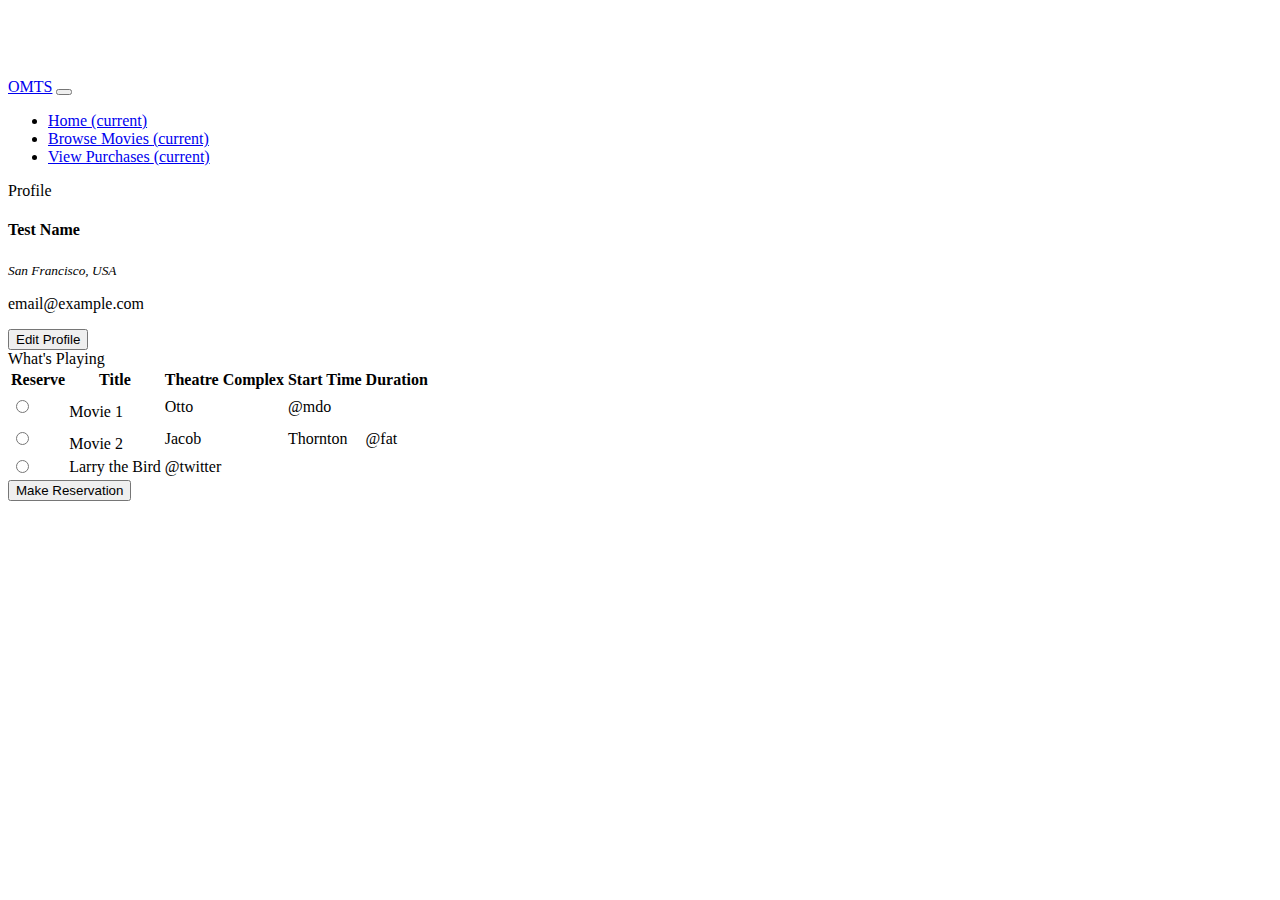
==== customer.html @ 81ef5032 "started customer page" ====
<!doctype html>
<html lang="en">
  <head>
    <meta charset="utf-8">
    <meta name="viewport" content="width=device-width, initial-scale=1, shrink-to-fit=no">
    <meta name="description" content="">
    <meta name="author" content="">
    <link rel="icon" href="./../bootstrap-4.0.0favicon.ico">

    <title>Customer</title>

    <!-- Bootstrap core CSS -->
    <link href="./../bootstrap-4.0.0/dist/css/bootstrap.min.css" rel="stylesheet">
    <!--https://bootsnipp.com/snippets/featured/login-and-register-tabbed-form -->
    <!-- Custom styles for this template -->
    <link href="customer.css" rel="stylesheet">
    <nav class="navbar navbar-expand-md navbar-dark bg-dark fixed-top">
            <a class="navbar-brand" href="#">OMTS</a>
            <button class="navbar-toggler" type="button" data-toggle="collapse" data-target="#navbarsExampleDefault" aria-controls="navbarsExampleDefault" aria-expanded="false" aria-label="Toggle navigation">
              <span class="navbar-toggler-icon"></span>
            </button>
      
            <div class="collapse navbar-collapse" id="navbarsExampleDefault">
              <ul class="navbar-nav mr-auto">
                <li class="nav-item active">
                  <a class="nav-link" data-toggle="tooltip" title="Home" href="#">Home <span class="sr-only">(current)</span></a>
                </li>
                <li class="nav-item active">
                    <a class="nav-link" data-toggle="tooltip" title="Browse Movies, Make Reservations" href="#">Browse Movies <span class="sr-only">(current)</span></a>
                </li>
                
                <li class="nav-item active">
                    <a class="nav-link" data-toggle="tooltip" title="View or cancel purchases" href="#">View Purchases <span class="sr-only">(current)</span></a>
                </li>
    
              </ul>
             <!-- <form class="form-inline my-2 my-lg-0">
                <input class="form-control mr-sm-2" type="text" placeholder="Search" aria-label="Search">
                <button class="btn btn-outline-success my-2 my-sm-0" type="submit">Search</button>
              </form>-->
            </div>
          </nav>
  </head>

  <body>

    

    <div class="container">    

    <div class="row">
            <div class="col-md-3">
            <div class="card card-default">
                    <div class="card-header">Profile</div>
                    <div class="card-body">
                        <h4 id="user-name">Test Name</h4>
                        <small><cite title="San Francisco, USA" id="user-city">San Francisco, USA <i class="glyphicon glyphicon-map-marker">
                        </i></cite></small>
                        <p>
                                <i class="glyphicon glyphicon-envelope" id="user-email"></i>email@example.com
                        </p>
                        <div class="btn-group">
                        <!-- load user info --> 
                        <!-- edit profile button-->
                        <!-- Provides extra visual weight and identifies the primary action in a set of buttons -->
                        <button type="button" class="btn btn-danger">Edit Profile</button>
                        </div>
                    </div>
            </div>
            </div>
        <div class="col-md-9">
        <div class="card card-default">
            <div class="card-header">What's Playing</div>
            <div class="card-body">

                    <table class="table table-hover">
                            <thead>
                              <tr>
                                    <th scope="col">Reserve</th>
                                <th scope="col">Title</th>
                                <th scope="col">Theatre Complex</th>
                                <th scope="col">Start Time</th>
                                <th scope="col">Duration</th>
                                
                              </tr>
                            </thead>
                            <tbody>
                              <tr>
                                    <td>
                                        <div class="radio">
                                            <label><input type="radio" id='regular' name="optradio"></label>
                                        </div>
                                    </td>
                                    <td> 
                                        <div class="radiotext">
                                        <label for='movie1'>Movie 1</label>
                                        </td>

                                <td>Otto</td>
                                <td>@mdo</td>
                                
                              </tr>
                              <tr>
                                    <td><div class="radio">
                                            <label><input type="radio" id='regular' name="optradio"></label>
                                        </div></td>
                                        <td> 
                                            <div class="radiotext">
                                             <label for='movie2'>Movie 2</label>
                                        </td>
              
                                <td>Jacob</td>
                                <td>Thornton</td>
                                <td>@fat</td>
                              </tr>
                              <tr>
                                <td><div class="radio">
                                            <label><input type="radio" id='regular' name="optradio"></label>
                                     </div></td>
                                <td>Larry the Bird</td>
                                <td>@twitter</td>
                              </tr>
                            </tbody>
                          </table>
                          <div class="btn-group">

                                <button type="button" id="reservation" class="btn btn-primary">Make Reservation</button>
                        </div>
            </div>
        </div>
    </div>

    </div>
</div>




    <!-- Bootstrap core JavaScript
    ================================================== -->
    <!-- Placed at the end of the document so the pages load faster -->
    <script src="https://code.jquery.com/jquery-3.2.1.slim.min.js" integrity="sha384-KJ3o2DKtIkvYIK3UENzmM7KCkRr/rE9/Qpg6aAZGJwFDMVNA/GpGFF93hXpG5KkN" crossorigin="anonymous"></script>
    <script>window.jQuery || document.write('<script src="../../../../assets/js/vendor/jquery-slim.min.js"><\/script>')</script>
    <script src="./../bootstrap-4.0.0/assets/js/vendor/popper.min.js"></script>
    <script src="./../bootstrap-4.0.0/dist/js/bootstrap.min.js"></script>
  </body>
</html>
---- customer.css ----
body{padding-top:70px;}

.radiotext {
    margin: 10px 10px 0px 0px;
}
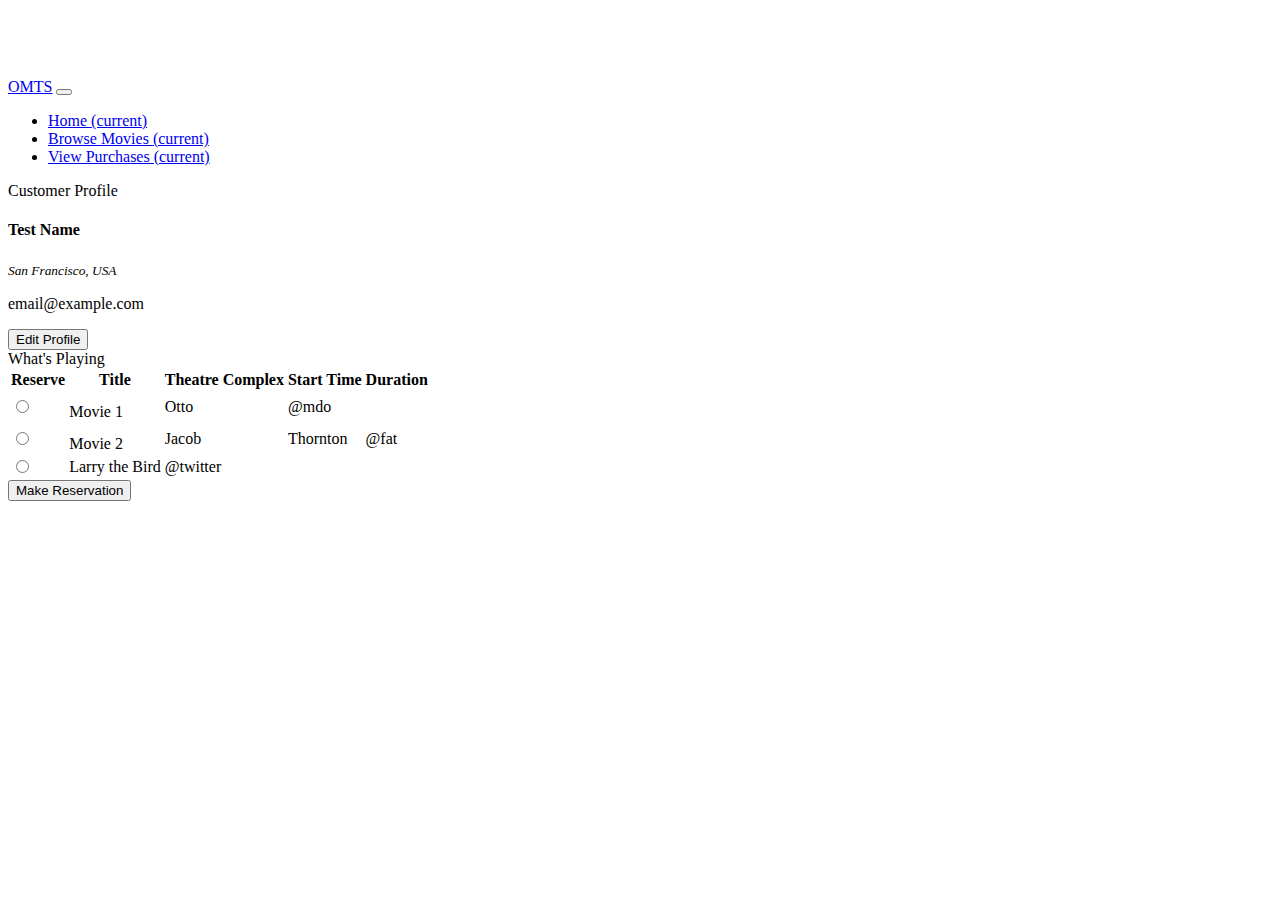
==== commit 2c47795d: "Admin page started" ====
--- a/customer.html
+++ b/customer.html
@@ -51,7 +51,7 @@
     <div class="row">
             <div class="col-md-3">
             <div class="card card-default">
-                    <div class="card-header">Profile</div>
+                    <div class="card-header">Customer Profile</div>
                     <div class="card-body">
                         <h4 id="user-name">Test Name</h4>
                         <small><cite title="San Francisco, USA" id="user-city">San Francisco, USA <i class="glyphicon glyphicon-map-marker">
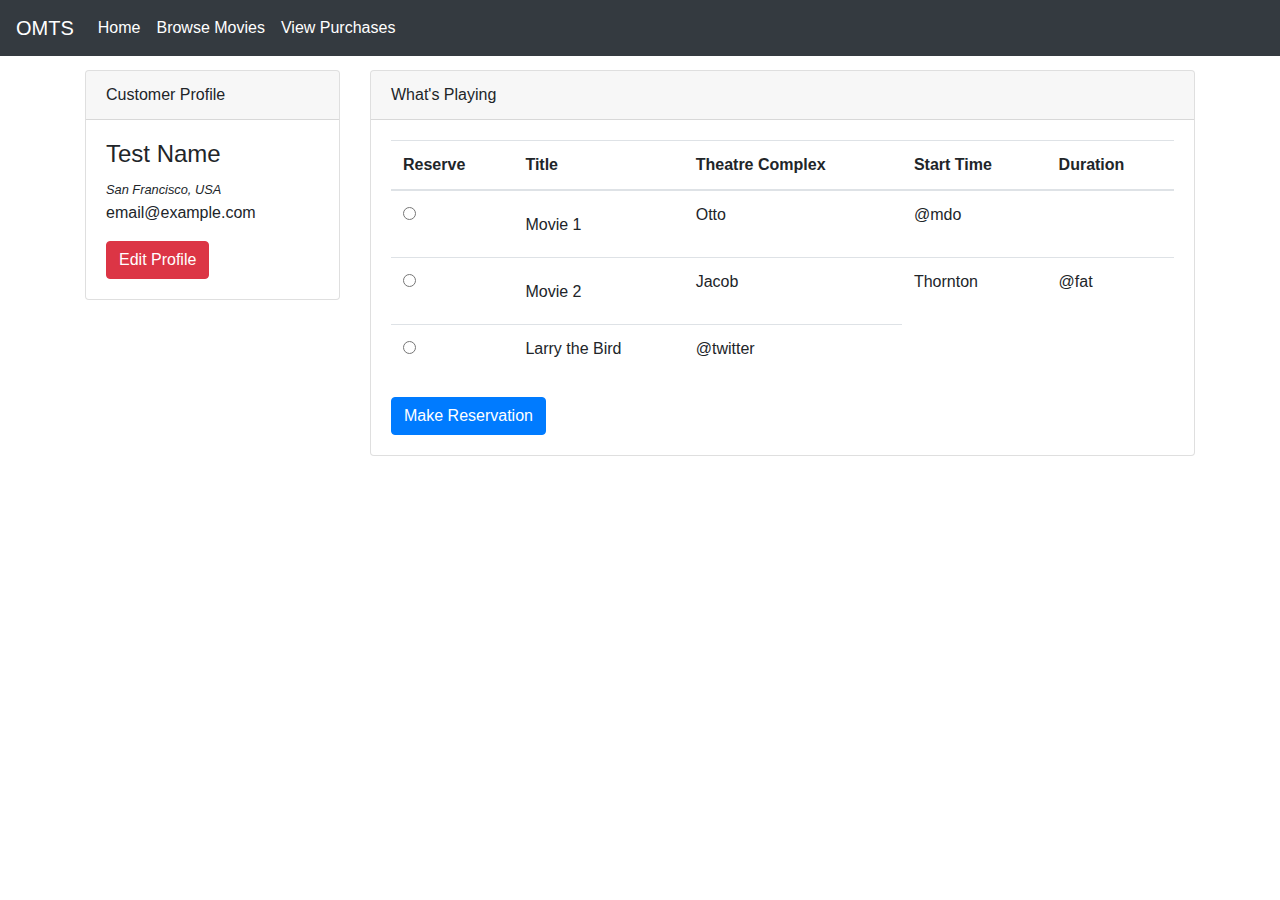
==== commit fb09ec55: "changed to cdns" ====
--- a/customer.html
+++ b/customer.html
@@ -10,7 +10,8 @@
     <title>Customer</title>
 
     <!-- Bootstrap core CSS -->
-    <link href="./../bootstrap-4.0.0/dist/css/bootstrap.min.css" rel="stylesheet">
+    <link rel="stylesheet" href="https://maxcdn.bootstrapcdn.com/bootstrap/4.0.0/css/bootstrap.min.css" integrity="sha384-Gn5384xqQ1aoWXA+058RXPxPg6fy4IWvTNh0E263XmFcJlSAwiGgFAW/dAiS6JXm" crossorigin="anonymous">
+
     <!--https://bootsnipp.com/snippets/featured/login-and-register-tabbed-form -->
     <!-- Custom styles for this template -->
     <link href="customer.css" rel="stylesheet">
@@ -140,8 +141,8 @@
     ================================================== -->
     <!-- Placed at the end of the document so the pages load faster -->
     <script src="https://code.jquery.com/jquery-3.2.1.slim.min.js" integrity="sha384-KJ3o2DKtIkvYIK3UENzmM7KCkRr/rE9/Qpg6aAZGJwFDMVNA/GpGFF93hXpG5KkN" crossorigin="anonymous"></script>
-    <script>window.jQuery || document.write('<script src="../../../../assets/js/vendor/jquery-slim.min.js"><\/script>')</script>
-    <script src="./../bootstrap-4.0.0/assets/js/vendor/popper.min.js"></script>
-    <script src="./../bootstrap-4.0.0/dist/js/bootstrap.min.js"></script>
+<script src="https://cdnjs.cloudflare.com/ajax/libs/popper.js/1.12.9/umd/popper.min.js" integrity="sha384-ApNbgh9B+Y1QKtv3Rn7W3mgPxhU9K/ScQsAP7hUibX39j7fakFPskvXusvfa0b4Q" crossorigin="anonymous"></script>
+    <script src="https://maxcdn.bootstrapcdn.com/bootstrap/4.0.0/js/bootstrap.min.js" integrity="sha384-JZR6Spejh4U02d8jOt6vLEHfe/JQGiRRSQQxSfFWpi1MquVdAyjUar5+76PVCmYl" crossorigin="anonymous"></script>
+
   </body>
 </html>